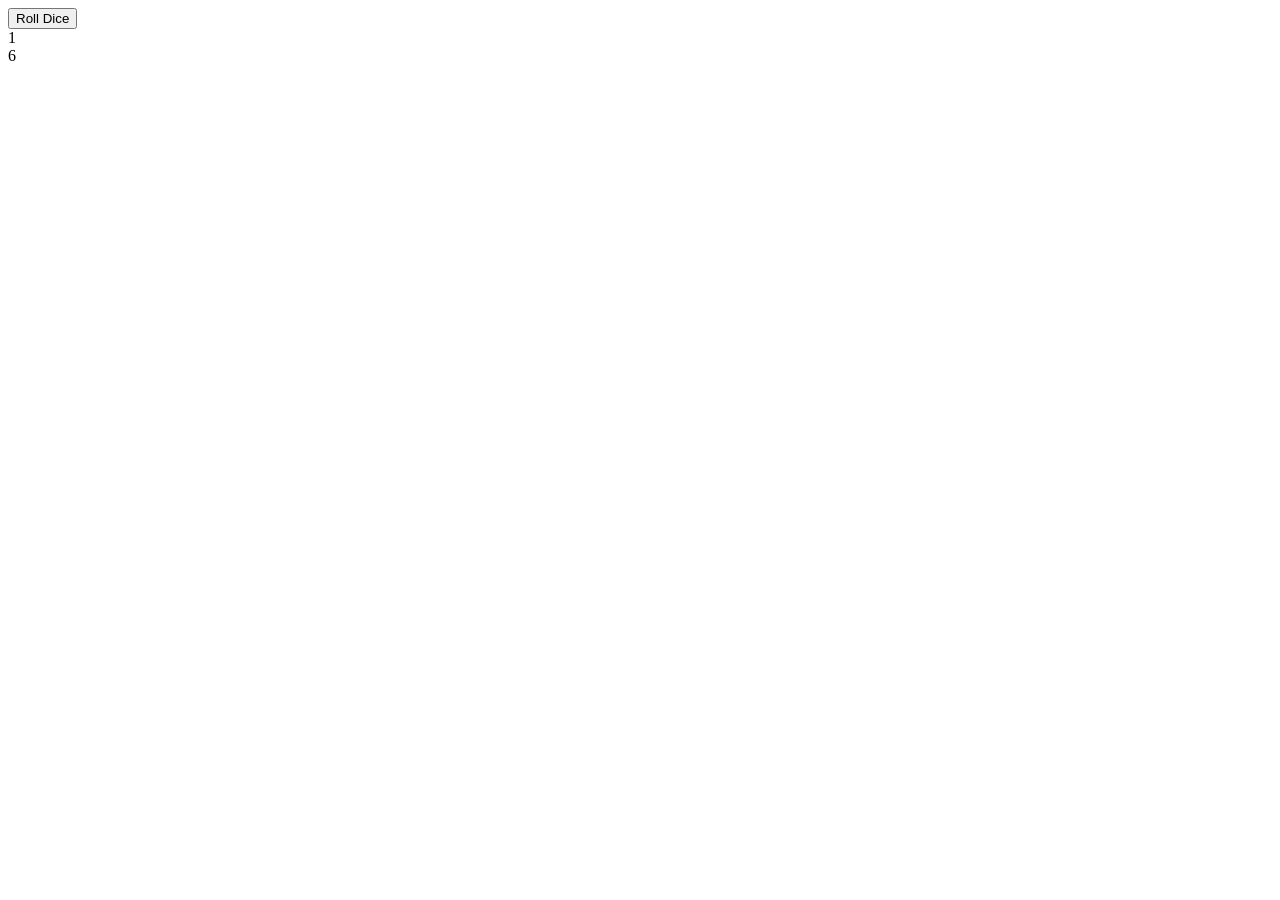
==== index.html @ 99877190 "Add files via upload" ====
<!DOCTYPE html>
<html lang="en">
<head>
    <meta charset="UTF-8">
    <meta name="viewport" content="width=device-width, initial-scale=1.0">
    <title>Backgammon Game</title>
    <!-- Link to external stylesheets for cleaner HTML -->
    <link rel="stylesheet" href="styles.css">
</head>
<body>

    <!-- Backgammon Board -->
    <div id="backgammon-board">
        <div id="left-bar"></div>
        <div id="right-bar"></div>
        <div id="board">
            <!-- Dynamically generated triangles for the board -->
            <!-- 24 positions on the board -->
            <div class="triangle"></div>
            <div class="triangle"></div>
            <div class="triangle"></div>
            <div class="triangle"></div>
            <div class="triangle"></div>
            <div class="triangle"></div>
            <div class="triangle"></div>
            <div class="triangle"></div>
            <div class="triangle"></div>
            <div class="triangle"></div>
            <div class="triangle"></div>
            <div class="triangle"></div>
            <div class="triangle"></div>
            <div class="triangle"></div>
            <div class="triangle"></div>
            <div class="triangle"></div>
            <div class="triangle"></div>
            <div class="triangle"></div>
            <div class="triangle"></div>
            <div class="triangle"></div>
            <div class="triangle"></div>
            <div class="triangle"></div>
            <div class="triangle"></div>
            <div class="triangle"></div>
        </div>

        <!-- Roll Dice Button -->
        <button id="roll-btn">Roll Dice</button>

        <!-- Dice Display -->
        <div id="dice-container">
            <div class="dice" id="dice1">1</div>
            <div class="dice" id="dice2">6</div>
        </div>
    </div>

    <!-- External JavaScript -->
    <script src="bg1.js"></script>
    <script src="bg2.js"></script>
    <script src="bg3.js"></script>
    <script src="gameRules.js"></script>
    <script src="sounds.js"></script>
    <script src="settings.js"></script>
    <script src="localStorage.js"></script>
    <script src="index.js"></script>

</body>
</html>
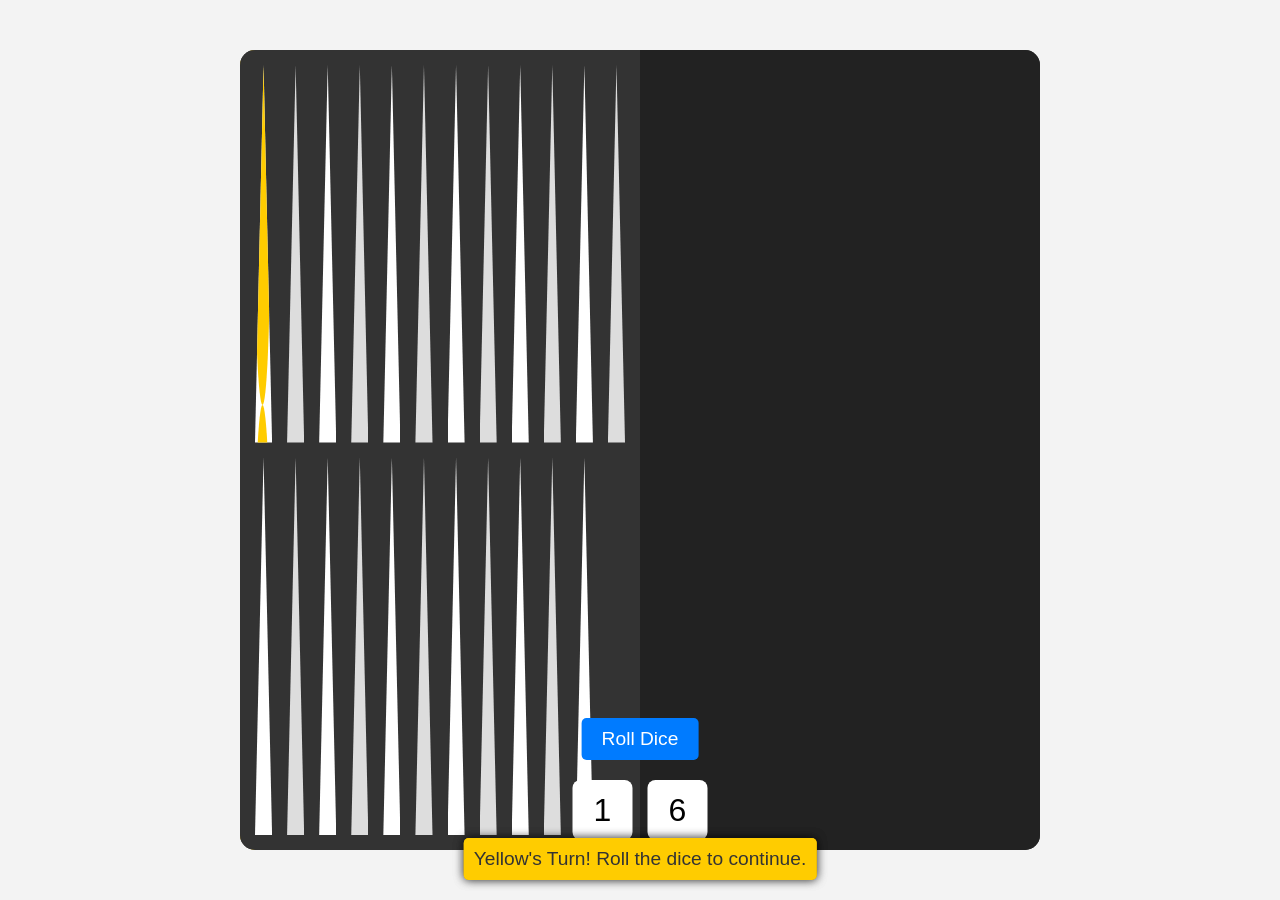
==== commit eaaac916: "Update index.html" ====
--- a/index.html
+++ b/index.html
@@ -5,7 +5,7 @@
     <meta name="viewport" content="width=device-width, initial-scale=1.0">
     <title>Backgammon Game</title>
     <!-- Link to external stylesheets for cleaner HTML -->
-    <link rel="stylesheet" href="styles.css">
+    <link rel="stylesheet" href="26.9-14.00/styles.css">
 </head>
 <body>
 
@@ -16,7 +16,6 @@
         <div id="board">
             <!-- Dynamically generated triangles for the board -->
             <!-- 24 positions on the board -->
-            <div class="triangle"></div>
             <div class="triangle"></div>
             <div class="triangle"></div>
             <div class="triangle"></div>
@@ -53,14 +52,14 @@
     </div>
 
     <!-- External JavaScript -->
-    <script src="bg1.js"></script>
-    <script src="bg2.js"></script>
-    <script src="bg3.js"></script>
-    <script src="gameRules.js"></script>
-    <script src="sounds.js"></script>
-    <script src="settings.js"></script>
-    <script src="localStorage.js"></script>
-    <script src="index.js"></script>
+    <script src="26.9-14.00/bg1.js"></script>
+    <script src="26.9-14.00/bg2.js"></script>
+    <script src="26.9-14.00/bg3.js"></script>
+    <script src="26.9-14.00/gameRules.js"></script>
+    <script src="26.9-14.00/sounds.js"></script>
+    <script src="26.9-14.00/settings.js"></script>
+    <script src="26.9-14.00/localStorage.js"></script>
+    <script src="26.9-14.00/index.js"></script>
 
 </body>
 </html>
--- a/26.9-14.00/styles.css
+++ b/26.9-14.00/styles.css
@@ -0,0 +1,163 @@
+/* styles.css - Optimized Layout and Styling */
+
+* {
+    box-sizing: border-box;
+    margin: 0;
+    padding: 0;
+}
+
+body {
+    font-family: Arial, sans-serif;
+    background-color: #f3f3f3;
+    display: flex;
+    justify-content: center;
+    align-items: center;
+    min-height: 100vh;
+    margin: 0;
+}
+
+#backgammon-board {
+    width: 100vw;
+    max-width: 800px;
+    height: 100vw;
+    max-height: 800px;
+    background-color: #2f2f2f;
+    border-radius: 15px;
+    display: grid;
+    grid-template-columns: repeat(2, 1fr);
+    position: relative;
+    overflow: hidden;
+}
+
+/* Side bars */
+#left-bar, #right-bar {
+    position: absolute;
+    top: 0;
+    bottom: 0;
+    width: 50%;
+}
+
+#left-bar {
+    left: 0;
+    background-color: #333;
+}
+
+#right-bar {
+    right: 0;
+    background-color: #222;
+}
+
+/* Board Layout */
+#board {
+    display: grid;
+    grid-template-columns: repeat(12, 1fr);
+    grid-template-rows: 1fr 1fr;
+    gap: 5px;
+    padding: 10px;
+}
+
+/* Triangles */
+.triangle {
+    clip-path: polygon(50% 0%, 100% 100%, 0% 100%);
+    background-color: #fff;
+    transition: background-color 0.3s ease;
+    margin: 5px;
+}
+
+.triangle:nth-child(even) {
+    background-color: #ddd;
+}
+
+.triangle:hover {
+    background-color: #ffcc00;
+}
+
+/* Pieces */
+.piece {
+    width: 90%;
+    height: 90%;
+    border-radius: 50%;
+    background-color: #ffcc00;
+    display: flex;
+    justify-content: center;
+    align-items: center;
+    font-weight: bold;
+    color: #333;
+    transition: transform 0.3s ease, box-shadow 0.3s ease;
+    cursor: pointer;
+}
+
+.piece:hover {
+    transform: scale(1.1);
+    box-shadow: 0px 0px 10px rgba(0, 0, 0, 0.5);
+}
+
+.white-piece {
+    background-color: #fff;
+}
+
+/* Dice */
+#dice-container {
+    position: absolute;
+    bottom: 10px;
+    left: 50%;
+    transform: translateX(-50%);
+    display: flex;
+    gap: 15px;
+}
+
+.dice {
+    width: 60px;
+    height: 60px;
+    background-color: white;
+    border-radius: 8px;
+    display: flex;
+    justify-content: center;
+    align-items: center;
+    font-size: 2rem;
+    transition: transform 0.5s ease;
+}
+
+.dice:hover {
+    transform: rotate(360deg);
+}
+
+/* Roll Button */
+#roll-btn {
+    position: absolute;
+    bottom: 90px;
+    left: 50%;
+    transform: translateX(-50%);
+    padding: 10px 20px;
+    background-color: #007bff;
+    color: white;
+    font-size: 1.2rem;
+    border-radius: 5px;
+    border: none;
+    cursor: pointer;
+    transition: background-color 0.3s, transform 0.3s;
+}
+
+#roll-btn:hover {
+    background-color: #0056b3;
+    transform: scale(1.05);
+}
+
+/* Responsive Adjustments */
+@media (max-width: 768px) {
+    #backgammon-board {
+        width: 95vw;
+        height: 95vw;
+    }
+
+    .dice {
+        width: 40px;
+        height: 40px;
+        font-size: 1.5rem;
+    }
+
+    #roll-btn {
+        padding: 8px 16px;
+        font-size: 1rem;
+    }
+}
